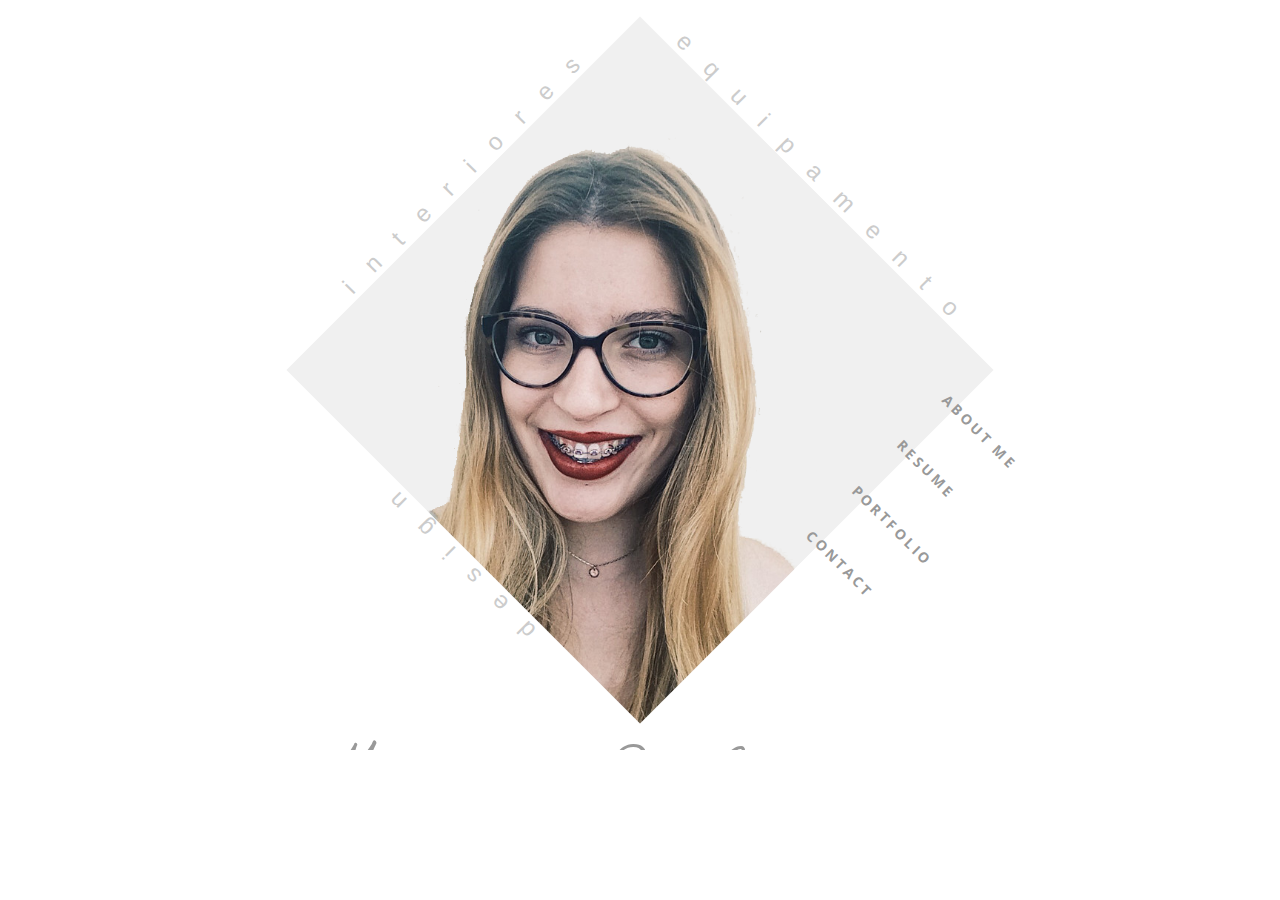
==== index.html @ 9d34ef93 "first commit" ====
<!DOCTYPE html>
<html class='no-js' >
	
	<head>
		<link rel="icon" href="[data-uri]">
		<meta charset="utf-8">
		<meta http-equiv="X-UA-Compatible" content="IE=edge">
		<meta name="viewport" content="width=device-width, initial-scale=1">
		<!-- The above 3 meta tags *must* come first in the head; any other head content must come *after* these tags -->
	
		
		<title>Marisa Rodrigues</title>
		
		<!--[if lt IE 9]>
		  <script src="//html5shim.googlecode.com/svn/trunk/html5.js"></script>
		<![endif]-->
		
		<link rel='stylesheet' type='text/css' href='bootstrap/css/bootstrap.min.css' >
		<link rel='stylesheet' type='text/css' href='css/ionicons.min.css' >
		
		<link rel='stylesheet' type='text/css' href='css/owl.carousel.css' >
		<link rel='stylesheet' type='text/css' href='css/owl.theme.css' >
		<link rel='stylesheet' type='text/css' href='css/owl.transitions.css' >
		<link rel='stylesheet' type='text/css' href='css/magnific-popup.css' >
		<link rel='stylesheet' type='text/css' href='css/style.css' >
		<link rel='stylesheet' type='text/css' href='css/color-default.css' >
		
		
	</head>
	
	<body>
		
		<!--=============================================================================
			Preloader
		===============================================================================-->
		<div id='preloader' >
			<div class='loader' >
				<img src='img/load.gif' alt='symp' >
			</div>
		</div>
		
		
		
		<!--=============================================================================
			Main Wrapper
		===============================================================================-->
		<div id='wrapper' >
			
			<!--=============================================================================
				Front Section
			===============================================================================-->
			<section class='front-section' >
				
				<div class='container' >
					
					
					<div class='transition-mask' ></div>
					
					
					<div class='front-person-img' >
						
						<!--person's image-->
						<img src='img/mr1.png' alt='Symp' >
						<!--/person's image-->
						
					</div>
					
					<!--person's titles-->
					<div class='front-person-titles' >
						
						<!--title1-->
						<span class='t1' >
							Interiores
						</span>
						<!--/title1-->
						
						<!--title2-->
						<span class='t2' >
							Equipamento
						</span>
						<!--/title2-->
						
						<!--title3-->
						<span class='t3' >						
							Design
						</span>
						<!--/title3-->
						
					</div>
					<!--/person's titles-->
					
					<nav class='front-person-links' >
						
						<!--
							navigation links, data-section attribute points towards the section with id to be opened. 
						-->
						
						<ul>
							
							<li>
								<a href='#' data-section='about' >About Me</a>
							</li>
							
							<li>
								<a href='#' data-section='resume' >Resume</a>
							</li>
							
							<li>
								<a href='#' data-section='portfolio'>Portfolio</a>
							</li>
														
							<li>
								<a href='#' data-section='contact' >Contact</a>
							</li>
							
							<li>
								<a>    </a>
							</li>
							
							<li>
								<a>    </a>
							</li>
							
							<li>
								<a>    </a>
							</li>

							<li>
								<a>    </a>
							</li>
							
						</ul>
						
					</nav>
					
					
					
					<div class='front-heading text-center' >
						
						<h2 class="amarula">
							 Marisa Rodrigues
						</h2>
						
					
						
					</div>
					
					
				</div>
				
			</section>
			<!--=============================================================================
				/Front Section
			===============================================================================-->
		
			<!--=============================================================================
				About Section
			===============================================================================-->
			<section id='about' class='about-section section' >
				
				<div class='basic-info section-block' >
					
					<div class='container' >
					
						<div class='section-header text-center' >
							
							<h2>Basic Info About Me</h2>
							
							<!--divider-->
							<div class='divider-draft center' ></div>
							<!--/divider-->
							
							
						</div>
						
						<div class='row' >

							<div class='col-md-4' >
								<div class='about-person-img' >

									<img src='img/mr2.png' alt='symp'>

								</div>

							</div>

							
							<div class='col-md-8 about-info' >




								<p class="texto-about">
									Marisa Alves Rodrigues nasceu em Vila Real, Portugal, em 1994.
								</p>
								<p class="texto-about">
									Licenciada em Design de Interiores e Equipamentos, no Instituto Politécnico de Castelo Branco, na Escola Superior de Artes Aplicadas. Atualmente encontra-se a frequentar o Mestrado em Design de Interiores e Mobiliário, pela mesma instituição.
								</p>
								<p class="texto-about">
									Considera-se uma pessoa criativa, com força de vontade e sempre aberta a novos desafios e aprendizagens.
								</p>
								<p>
								</p>
								<p>
									_______________________________________________________________________________________________________________________

								</p>
								<br>

								<p class="texto-about">
									Marisa Alves Rodrigues was born in Vila Real, Portugal in 1994.
								</p>
								<p class="texto-about">
									Degree in Interior Design and Equipment, at the Polytechnic Institute of Castelo Branco, at the School of Artes Aplicadas. Currently she is attending the Master's Degree in Interior Design and Furniture, in the same institution.
								</p>
								<p class="texto-about">
									She's considered a creative person, with willpower, allways open to new challenges and learning.
								</p>

								<div class='clearfix' ></div>


								<ul class='info-list' >

									<li>
										<div class='inner' >
											<h4>Name</h4>
											<p>Marisa Rodrigues</p>
										</div>
									</li>
									<li>
										<div class='inner' >
											<h4>Age</h4>
											<p>24 Years</p>
										</div>
									</li>
									<li>
										<div class='inner' >
											<h4>Country</h4>
											<p>Portugal</p>
										</div>
									</li>
									<li>
										<div class='inner' >
											<h4>Hometown</h4>
											<p>Vila Real</p>
										</div>
										<br>
									</li>


									<a class='symp-btn' >Want to work with me? </a>

									<a href='https://drive.google.com/file/d/0BynX3jLog7SeNkNNd3FXUEwtUWR5NmVlZEFGYUV0Qk9fS1lR/view?usp=sharing' class='symp-btn link-btn' ><i class='ion-ios-download' ></i>Download Resume</a>

								</ul>



							</div>

							
						
						</div>
						
						
						
						
					</div>
					
					
				</div>
				
				<div class='about-icons section-block' >
					
					<div class='container' >
						
						<div class='row' >
							
							<div class='col-md-3' >
								<div class='service' >
									
									<div class='icon' >
										<i class='ion-ios-lightbulb' ></i>
									</div>
									
									<div class='content' >
										
										<h4>Creative</h4>
										
										<p>
											Gosto por criar e inovar
										</p>
										
									</div>
									
								</div>
							</div>
							
							<div class='col-md-3' >
								<div class='service' >
									
									<div class='icon' >
										<i class='ion-trophy' ></i>
									</div>
									
									<div class='content' >
										
										<h4>Ambitious</h4>
										
										<p>
											Gosto por fazer sempre e melhor.
										</p>
										
									</div>
									
								</div>
							</div>
							
							<div class='col-md-3' >
								<div class='service' >
									
									<div class='icon' >
										<i class='ion-ios-glasses' ></i>
									</div>
									
									<div class='content' >
										
										<h4>Dedicated</h4>
										
										<p>
											Dedico-me a todos os desafios que me proponho e que são propostos.
										</p>
										
									</div>
									
								</div>
							</div>
							
							<div class='col-md-3' >
								<div class='service' >
									
									<div class='icon' >
										<i class='ion-ios-bolt' ></i>
									</div>
									
									<div class='content' >
										
										<h4>Persistent</h4>
										
										<p>
											Enquanto não alcanço o resultado pretendido, não desisto.
										</p>
										
									</div>
									
								</div>
							</div>
							
							
							
							<div class='col-md-3' >
								<div class='service' >
									
									<div class='icon' >
										<i class='ion-ios-locked' ></i>
									</div>
									
									<div class='content' >
										
										<h4>Responsible</h4>
										
										<p>
											Preocupo-me e cumpro a tudo aquilo a que me comprometo.
										</p>
										
									</div>
									
								</div>
							</div>
							
							<div class='col-md-3' >
								<div class='service' >
									
									<div class='icon' >
										<i class='ion-clock' ></i>
									</div>
									
									<div class='content' >
										
										<h4> Deadline compliant </h4>
										
										<p>
											Respeito pelos prazos que são propostos/exigidos, cumprindo-os dentro do tempo estabelicido.
										</p>
										
									</div>
									
								</div>
							</div>
							
							<div class='col-md-3' >
								<div class='service' >
									
									<div class='icon' >
										<i class='ion-android-hand' ></i>
									</div>
									
									<div class='content' >
										
										<h4>Motivated</h4>
										
										<p>
											Interesse pelo meu trabalho e pelos desafios que são propostos.
										</p>
										
									</div>
									
								</div>
							</div>
							
							<div class='col-md-3' >
								<div class='service' >
									
									<div class='icon' >
										<i class='ion-ios-people' ></i>
									</div>
									
									<div class='content' >
										
										<h4> Teamwork </h4>
										
										<p>
											Vontade de trabalhar em equipa e de ouvir novas opiniões.
										</p>
										
									</div>
									
								</div>
							</div>
							
							
							
							
						</div>
						
						
					</div>
				</div>
				
				<div class='funfacts-block section-block' data-stellar-background-ratio='.2'>
					
					<div class='container'>
						
						<div class='row col-md-offset-4'>

							<div class='col-md-2 col-sm-6 funfact' >
								<div class='content' >
									<h4>5</h4>
									<p>Courses Completed</p>
								</div>
							</div>
							
							<div class='col-md-2 col-sm-6 funfact' >
								<div class='content' >
									<h4>3</h4>
									<p> Languages</p>
								</div>
							</div>
							
							<div class='col-md-2 col-sm-12 funfact' >
								<div class='content' >
									<h4>21</h4>
									<p>Projects Done</p>
								</div>
							</div>

							
						</div>
						
					</div>
					
				</div>
				
			
				
				<div class='footer bg-lightgray section-block' >
					
					<div class='container' >
						
						<div class='row' >
							
							<div class='col-xs-6 text-left' >
								<h4> Marisa Rodrigues</h4>
							</div>
							
							<div class='col-xs-6 text-right' >
								<ul class='footer-social' >
									<li>
										<a href="https://www.facebook.com/mariza.alves.963" ><i class='ion-social-facebook' ></i></a>
									</li>

									<li>
											<a href="https://www.pinterest.pt/marisalrodri/"><i class='ion-social-pinterest' ></i></a>
									</li>

									<li>
											<a href="https://www.linkedin.com/in/marisa-rodrigues-ab8216162/" ><i class='ion-social-linkedin' ></i></a>
									</li>
								</ul>
							</div>
							
						</div>
						
						
					</div>
					
				</div>
				
				
			</section>
			<!--=============================================================================
				/About Section
			===============================================================================-->

			<!--=============================================================================
        Portfolio Section
    ===============================================================================-->
			<section id='portfolio' class='portfolio-section section' >

				<div class='portfolio-block section-block' >

					<div class='container' >

						<div class='row' >
							<div class='col-md-6 col-md-offset-3' >

								<div class='section-header text-center' >

									<h2 class='animate text-over-block' >Portfolio</h2>

									<!--divider-->
									<div class='divider-draft center' ></div>
									<!--/divider-->

									<p>
										Check out my works.
									</p>

								</div>

							</div>
						</div>

						<div id='portfolio-filters' >
							<ul>
								<li>
									<a href='#' data-group='all' class='active' >All</a>
								</li>
								<li>
									<a href='#' data-group='interiores' >Interiores</a>
								</li>
								<li>
									<a href='#' data-group='equipamento' >Equipamento</a>
								</li>

							</ul>
						</div>

						<div id='portfolio-grid' class='portfolio-items' >

							<div class='item' data-groups='["all","interiores"]' >
								<div class='inner' >

									<img alt='symp' src='img/portfolio/capa1.png' >

									<div class='caption' >

										<div class='caption-inner' >

											<h4> Galeria de Arte </h4>

											<ul class='links' >

												<li>
													<a href='galeriaArte.html' >
														<i class='ion-ios-plus-empty' ></i>
													</a>
												</li>

												<li>
													<a href='img/portfolio/capa1.png' class='image-link' >
														<i class='ion-ios-search' ></i>
													</a>
												</li>

											</ul>

										</div>


									</div>

								</div>
							</div>

							<div class='item' data-groups='["all","interiores"]' >
								<div class='inner' >

									<img alt='symp' src='img/portfolio/capa2.jpg' >

									<div class='caption' >

										<div class='caption-inner' >

											<h4> Atelier/Centro de Exposições </h4>

											<ul class='links' >

												<li>
													<a href='atelierCentro.html' >
														<i class='ion-ios-plus-empty' ></i>
													</a>
												</li>

												<li>
													<a href='img/portfolio/capa2.jpg' class='image-link' >
														<i class='ion-ios-search' ></i>
													</a>
												</li>

											</ul>

										</div>


									</div>

								</div>
							</div>

							<div class='item' data-groups='["all","interiores"]' >
								<div class='inner' >

									<img alt='symp' src='img/portfolio/capa3.png' >

									<div class='caption' >

										<div class='caption-inner' >

											<h4> Loja ESART </h4>

											<ul class='links' >

												<li>
													<a href='lojaEsart.html' >
														<i class='ion-ios-plus-empty' ></i>
													</a>
												</li>

												<li>
													<a href='img/portfolio/capa3.png' class='image-link' >
														<i class='ion-ios-search' ></i>
													</a>
												</li>

											</ul>

										</div>

									</div>

								</div>
							</div>

							<div class='item' data-groups='["all","equipamento"]' >
								<div class='inner' >

									<img alt='symp' src='img/portfolio/capa4.jpg' >

									<div class='caption' >

										<div class='caption-inner' >

											<h4>Suporte para Facas</h4>

											<ul class='links' >

												<li>
													<a href='suporteFacas.html' >
														<i class='ion-ios-plus-empty' ></i>
													</a>
												</li>

												<li>
													<a href='img/portfolio/capa4.jpg' class='image-link' >
														<i class='ion-ios-search' ></i>
													</a>
												</li>

											</ul>

										</div>


									</div>

								</div>
							</div>

							<div class='item' data-groups='["all","equipamento"]' >
								<div class='inner' >

									<img alt='symp' src='img/portfolio/capa5.jpg' >

									<div class='caption' >

										<div class='caption-inner' >

											<h4> Banco Agrícula </h4>

											<ul class='links' >

												<li>
													<a href='bancoAgricula.html' >
														<i class='ion-ios-plus-empty' ></i>
													</a>
												</li>

												<li>
													<a href='img/portfolio/capa5.jpg' class='image-link' >
														<i class='ion-ios-search' ></i>
													</a>
												</li>

											</ul>

										</div>


									</div>

								</div>
							</div>

							<div class='item' data-groups='["all","equipamento"]' >
								<div class='inner' >

									<img alt='symp' src='img/portfolio/capa6.jpg' >

									<div class='caption' >

										<div class='caption-inner' >

											<h4> Cabide de três ganchos </h4>

											<ul class='links' >

												<li>
													<a href='cabide.html' >
														<i class='ion-ios-plus-empty' ></i>
													</a>
												</li>

												<li>
													<a href='img/portfolio/capa6.jpg' class='image-link' >
														<i class='ion-ios-search' ></i>
													</a>
												</li>

											</ul>

										</div>


									</div>

								</div>
							</div>

							<div class='item' data-groups='["all","equipamento"]' >
								<div class='inner' >

									<img alt='symp' src='img/portfolio/capa7.JPG' >

									<div class='caption' >

										<div class='caption-inner' >

											<h4> Tampa para Frasco de Mel </h4>

											<ul class='links' >

												<li>
													<a href='tampaMel.html' >
														<i class='ion-ios-plus-empty' ></i>
													</a>
												</li>

												<li>
													<a href='img/portfolio/capa7.JPG' class='image-link' >
														<i class='ion-ios-search' ></i>
													</a>
												</li>

											</ul>

										</div>


									</div>

								</div>
							</div>

							<div class='item' data-groups='["all","equipamento"]' >
								<div class='inner' >

									<img alt='symp' src='img/portfolio/capa8.jpg' >

									<div class='caption' >

										<div class='caption-inner' >

											<h4> Cadeira de Repouso para Idosos </h4>

											<ul class='links' >

												<li>
													<a href='cadeiraIdosos.html' >
														<i class='ion-ios-plus-empty' ></i>
													</a>
												</li>

												<li>
													<a href='img/portfolio/capa8.jpg' class='image-link' >
														<i class='ion-ios-search' ></i>
													</a>
												</li>

											</ul>

										</div>


									</div>

								</div>
							</div>

							<div class='item' data-groups='["all","interiores"]' >
								<div class='inner' >

									<img alt='symp' src='img/portfolio/capa9.png' >

									<div class='caption' >

										<div class='caption-inner' >

											<h4> Farmácia Av. Brasil </h4>

											<ul class='links' >

												<li>
													<a href='farmacia.html' >
														<i class='ion-ios-plus-empty' ></i>
													</a>
												</li>

												<li>
													<a href='img/portfolio/capa9.png' class='image-link' >
														<i class='ion-ios-search' ></i>
													</a>
												</li>

											</ul>

										</div>


									</div>

								</div>
							</div>



						</div>

					</div>

				</div>

				<div class='footer bg-lightgray section-block' >

					<div class='container' >

						<div class='row' >

							<div class='col-xs-6 text-left' >
								<h4>Marisa Rodrigues</h4>
							</div>

							<div class='col-xs-6 text-right' >
								<ul class='footer-social' >
									<li>
										<a href="https://www.facebook.com/mariza.alves.963" ><i class='ion-social-facebook' ></i></a>
									</li>

									<li>
										<a href="https://www.pinterest.pt/marisalrodri/"><i class='ion-social-pinterest' ></i></a>
									</li>

									<li>
										<a href="https://www.linkedin.com/in/marisa-rodrigues-ab8216162/" ><i class='ion-social-linkedin' ></i></a>
									</li>
								</ul>
							</div>

						</div>


					</div>

				</div>

			</section>
			<!--=============================================================================
                /Portfolio Section
            ===============================================================================-->

			<!--=============================================================================
				Resume Section
			===============================================================================-->
			<section id='resume' class='resume-section section' >
				
				<div class='container' >
					<div class='row' >
						<div class='col-md-6 col-md-offset-3' >
							<div class='section-header text-center' >
								
								<h2 class='animate text-over-block' >My Resume</h2>
								
								<!--divider-->
								<div class='divider-draft center' ></div>
								<!--/divider-->
								
								
							</div>
						</div>
					</div>
				</div>
				
				<div class='timeline-block section-block' >
					<div class='container' >
						<ul class='timeline' >
							
							<li class='timeline-header' >
								<h4>Education</h4>
							</li>
							
							<li>
								
								<div class='timeline-desc' >
									
									<h4>2017-201?</h4>
									
								</div>
								
								<div class='timeline-content' >
									
									<h4>Masters Degree</h4>
									<span>Design de Interiores e Mobiliário</span>
									
									<p>
										Alberga a aquisição de competências na produção de ambientes, mobiliário e equipamento ligado aos interiores; desenvolve conhecimentos na gestão, controlo e definição de sistemas de produção.
									</p>
									
								</div>
								
							</li>
							
							<li class='inverse' >
								
								<div class='timeline-desc' >
									
									<h4>2018</h4>
									
								</div>
								
								<div class='timeline-content' >
									
									<h4>Workshop 3ds Max</h4>
									<span>Modelação em 3ds Max</span>
									
									<p>

									</p>
									
								</div>
								
							</li>
							
							<li>
								
								<div class='timeline-desc' >
									
									<h4>2014-2017</h4>
									
								</div>
								
								<div class='timeline-content' >
									
									<h4>Graduation Degree</h4>
									<span>Design de Interiores e Equipamento</span>
									
									<p>
										Formação de quadros nas áreas específicas do design de interiores, capazes de integrar gabinetes de desenho de interiores, de desenho de mobiliário e equipamento, vitrinismo e realização do espetáculo, nomeadamente na área da cenografia.
									</p>
									
								</div>
								
							</li>

							<li class='inverse' >

								<div class='timeline-desc' >

									<h4>2016</h4>

								</div>

								<div class='timeline-content' >

									<h4>Workshop Photoshop</h4>
									<span>Iniciação ao Photoshop</span>

									<p>

									</p>

								</div>

							</li>

							<li>

								<div class='timeline-desc' >

									<h4>2011 - 2013</h4>

								</div>

								<div class='timeline-content' >

									<h4>High School</h4>
									<span>Curso em Artes Visuais</span>

									<p>

									</p>

								</div>

							</li>
							
							
							<li class='timeline-header' >
								<h4>Experience</h4>
							</li>
							
							
							<li>

								<div class='timeline-desc' >

									<h4>2018 - 2 months </h4>

								</div>

								<div class='timeline-content' >

									<h4> Odisseias</h4>
									<span>Promotora</span>

									<p>
										Promotora da marca de packs de experiências e presentes, lider número 1 em Portugal, <b>Odisseias</b>
									</p>

								</div>

							</li>
							
							<li class='inverse' >
								
								<div class='timeline-desc' >
									
									<h4>2018 - 3 months</h4>
									
								</div>
								
								<div class='timeline-content' >
									
									<h4>Academia Olá</h4>
									<span>Promotora</span>
									
									<p>
										Promotora da marca de gelados <b>Olá.</b>
									</p>
									
								</div>
								
							</li>
							
							<li>
								
								<div class='timeline-desc' >
									
									<h4>2017</h4>
									
								</div>
								
								<div class='timeline-content' >
									
									<h4>One Day Design Challenge</h4>
									<span>Roca, Lisboa</span>
									
									<p>
										Participação, na primeira edição do curso, realizado em Portugal, para criar um novo design de lavatório convencional.
									</p>
									
								</div>
								
							</li>
							
							
						</ul>
					</div>
				</div>
				
				<div class='hobbies-block bg-lightgray section-block' >
					<div class='container' >
						
						<div class='section-header text-center' >
							<h2 class='animate text-over-block' >My Hobbies</h2>
							<!--divider-->
							<div class='divider-draft center' ></div>
							<!--/divider-->
						</div>
						
						<div class='row' >
							
							<div class='col-md-2 col-sm-4 col-xs-6' >
								
								<div class='hobby' >
									
									<div class='icon' >
										<i class='ion-camera' ></i>
									</div>
									
									<h4>Photography</h4>
									
								</div>
								
							</div>
							
							<div class='col-md-2 col-sm-4 col-xs-6' >
								
								<div class='hobby' >
									
									<div class='icon' >
										<i class='ion-ios-book' ></i>
									</div>
									
									<h4>Reading</h4>
									
								</div>
								
							</div>
							
							<div class='col-md-2 col-sm-4 col-xs-6' >
								
								<div class='hobby' >
									
									<div class='icon' >
										<i class='ion-podium' ></i>
									</div>
									
									<h4>Sports</h4>
									
								</div>
								
							</div>
							
							<div class='col-md-2 col-sm-4 col-xs-6' >
								
								<div class='hobby' >
									
									<div class='icon' >
										<i class='ion-ios-musical-notes' ></i>
									</div>
									
									<h4>Music</h4>
									
								</div>
								
							</div>
							
							<div class='col-md-2 col-sm-4 col-xs-6' >
								
								<div class='hobby' >
									
									<div class='icon' >
										<i class='ion-plane' ></i>
									</div>
									
									<h4>Travel</h4>
									
								</div>
								
							</div>
							
							<div class='col-md-2 col-sm-4 col-xs-6' >
								
								<div class='hobby' >
									
									<div class='icon' >
										<i class='ion-chatbubble' ></i>
									</div>
									
									<h4>Socialize</h4>
									
								</div>
								
							</div>
							
							
							
						</div>
						
						
						
					</div>
				</div>
				
				<div class='skills-block section-block' >
					
					<div class='container' >
					
						<div class='section-header text-center' >
							<h2 class='animate text-over-block' >My Skills</h2>
							
							<!--divider-->
							<div class='divider-draft center' ></div>
							<!--/divider-->
							
						</div>
						
						
						<div class='row' >
							
							<div class='col-md-6' >
								
								<div class='skill' >
									
									<h4>AutoCad</h4>
									
									<div class='skill-bar' data-percent='90' >
										<div class='bar' >
											<div class='percent' >90%</div>
										</div>
									</div>
									
								</div>
								
								<div class='skill' >
									
									<h4>Fusion 360</h4>
									
									<div class='skill-bar' data-percent='35' >
										<div class='bar' >
											<div class='percent' >35%</div>
										</div>
									</div>
									
								</div>
								
								<div class='skill' >
									
									<h4>3ds Max</h4>
									
									<div class='skill-bar' data-percent='65' >
										<div class='bar' >
											<div class='percent' >65%</div>
										</div>
									</div>
									
								</div>

								<div class='skill' >

									<h4>Windows</h4>

									<div class='skill-bar' data-percent='70' >
										<div class='bar' >
											<div class='percent' >70%</div>
										</div>
									</div>

								</div>
								
								
								
							</div>
							
							<div class='col-md-6' >
								
								<div class='skill' >
									
									<h4>Sketchup</h4>
									
									<div class='skill-bar' data-percent='70' >
										<div class='bar' >
											<div class='percent' >70%</div>
										</div>
									</div>
									
								</div>
								
								<div class='skill' >
									
									<h4>Illustrater</h4>
									
									<div class='skill-bar' data-percent='65' >
										<div class='bar' >
											<div class='percent' >65%</div>
										</div>
									</div>
									
								</div>
								
								<div class='skill' >
									
									<h4>Photoshop</h4>
									
									<div class='skill-bar' data-percent='65' >
										<div class='bar' >
											<div class='percent' >65%</div>
										</div>
									</div>
									
								</div>

								<div class='skill' >

									<h4>Microsoft Office</h4>

									<div class='skill-bar' data-percent='75' >
										<div class='bar' >
											<div class='percent' >75%</div>
										</div>
									</div>

								</div>
								
								
								
							</div>
							
							
							
						</div>
						
					</div>
					
				</div>
				
				<div class='footer bg-lightgray section-block' >
					
					<div class='container' >
						
						<div class='row' >
							
							<div class='col-xs-6 text-left' >
								<h4>Marisa Rodrigues</h4>
							</div>
							
							<div class='col-xs-6 text-right' >
								<ul class='footer-social' >
									<li>
										<a href="https://www.facebook.com/mariza.alves.963" ><i class='ion-social-facebook' ></i></a>
									</li>

									<li>
											<a href="https://www.pinterest.pt/marisalrodri/"><i class='ion-social-pinterest' ></i></a>
									</li>
									<li>
											<a href="https://www.linkedin.com/in/marisa-rodrigues-ab8216162/" ><i class='ion-social-linkedin' ></i></a>
									</li>
								</ul>
							</div>
							
						</div>
						
						
					</div>
					
				</div>
				
				
			</section>
			<!--=============================================================================
				/Resume Section
			===============================================================================-->
			
			

			
			

			<!--=============================================================================
				Contact Section
			===============================================================================-->
			<section id='contact' class='contact-section section' >
				
				<div class='contact-block section-block' >
					<div class='container' >
						<div class='row' >
							<div class='col-md-6 col-md-offset-3' >
							
								<div class='section-header text-center' >
									<h2 class='animate text-over-block' >Contact Me</h2>
									<!--divider-->
									<div class='divider-draft center' ></div>
									<!--/divider-->
									<p>
										I'm available for freelancing. If you want something to be built or just to say hi, feel free to shoot me a message.
									</p>
								</div>
							
							</div>
						</div>
						
						<div class='row' >
							<div class='col-md-8 col-md-offset-2' >
								
								<form id='contact-form' class='contact-form' action='mail.php' method='post' data-toggle='validator' >
									
									<div id='contact-form-result' ></div>
									
									<div class='row' >
										
										<div class='col-md-6' >
											
											<div class='form-group' >
												<input type='text' class='form-control' placeholder='Name' required>
												
												<div class='help-block with-errors' ></div>
											</div>
										
										</div>
										
										<div class='col-md-6' >
											<div class='form-group' >
												<input type='email' class='form-control' placeholder='Email' required>
												
												<div class='help-block with-errors' ></div>
							
											</div>
										</div>
										
									</div>
									
									<div class='row' >
										
										<div class='col-md-6' >
											<div class='form-group' >
												<input type='text' class='form-control' placeholder='Phone' required>
												<div class='help-block with-errors' ></div>
												
											</div>
										</div>
										
										<div class='col-md-6' >
											<div class='form-group' >
												<input type='text' class='form-control' placeholder='Subject' required>
												<div class='help-block with-errors' ></div>
												
											</div>
										</div>
										
									</div>
									
									<div class='form-group' >
										<textarea rows='5' class='form-control' placeholder='Message' required></textarea>
										<div class='help-block with-errors' ></div>
									</div>
									
									<div class='form-group text-center' >
										<button type='submit' class='symp-btn' >Send Message</button>
									</div>
									
									
								</form>
							</div>
						</div>

						
					</div>
				</div>
			
				
				<div class='footer bg-lightgray section-block' >
					
					<div class='container' >
						
						<div class='row' >
							
							<div class='col-xs-6 text-left' >
								<h4>Marisa Rodrigues</h4>
							</div>
							
							<div class='col-xs-6 text-right' >
								<ul class='footer-social' >
									<li>
										<a href="https://www.facebook.com/mariza.alves.963" ><i class='ion-social-facebook' ></i></a>
									</li>

									<li>
										<a href="https://www.pinterest.pt/marisalrodri/"><i class='ion-social-pinterest' ></i></a>
									</li>
									<li>
										<a href="https://www.linkedin.com/in/marisa-rodrigues-ab8216162/" ><i class='ion-social-linkedin' ></i></a>
									</li>
								</ul>
							</div>
							
						</div>
						
						
					</div>
					
				</div>
				
				
			</section>
			<!--=============================================================================
				/Contact Section
			===============================================================================-->
			
			
			<!--close button-->
			<div class='close-btn' >
				<span></span>
				<span></span>
			</div>
			<!--/close button-->

			
		</div>
		<!--=============================================================================
			/Main Wrapper
		===============================================================================-->
		
		
		<!--=============================================================================
			JavaScript Files
		===============================================================================-->
		<script src='js/jquery.min.js' ></script>
		<script src='js/jquery.stellar.min.js' ></script>
		<script src='js/modernizr.js' ></script>
		<script src='js/owl.carousel.min.js' ></script>
		<script src='js/jquery.shuffle.min.js' ></script>
		<script src='js/jquery.magnific-popup.min.js' ></script>
		<script src='js/validator.min.js' ></script>
		<script src='js/smoothscroll.js' ></script>
		<script src='js/script.js' ></script>

		<script>
            function getUrlParameter(sParam) {
                var sPageURL = window.location.search.substring(1),
                    sURLVariables = sPageURL.split('&'),
                    sParameterName,
                    i;

                for (i = 0; i < sURLVariables.length; i++) {
                    sParameterName = sURLVariables[i].split('=');

                    if (sParameterName[0] === sParam) {
                        return sParameterName[1] === undefined ? true : decodeURIComponent(sParameterName[1]);
                    }
                }
            };

            function removeParams(sParam)
            {
                var url = window.location.href.split('?')[0]+'?';
                var sPageURL = decodeURIComponent(window.location.search.substring(1)),
                    sURLVariables = sPageURL.split('&'),
                    sParameterName,
                    i;

                for (i = 0; i < sURLVariables.length; i++) {
                    sParameterName = sURLVariables[i].split('=');
                    if (sParameterName[0] != sParam) {
                        url = url + sParameterName[0] + '=' + sParameterName[1] + '&'
                    }
                }
                return url.substring(0,url.length-1);
            }

            $(document).ready(function(){
                var section = getUrlParameter("section");
                if(section){
                    $(this).data('section', section);
                    $('body').addClass('section-show');

                }
                var section = $('#' + $(this).data('section'));

                if( section.size() != 0 ){

                    $('body').addClass('section-show');
                    section.addClass('active');

                }
                $('.close-btn').on('click', function(){
                    if(section){window.history.replaceState(null, null, window.location.pathname);}
                });
            });
		</script>
		
	</body>
	
</html>
---- css/style.css ----
/*=======================================================================
	
	Item Name 		|		Symp - Responsive One Page VCard/Resume Template
	
	Author Name		|		Noman Ali Samejo
	
-------------------------------------------------------------------------
	CSS Structure
-------------------------------------------------------------------------
	
	01- General CSS
	02- Preloader
	03- Front Section
	04- About Section
	05- Resume Section
	06- Services Section
	07- Blog Section
	08- Portfolio Section
	09- Contact Section
	10- Work Page
	11- Single Post Page
	12- Responsive CSS
	
	*Colors are in separate files.
	
=======================================================================*/






/*Importing Google Fonts */
@import url(https://fonts.googleapis.com/css?family=Raleway:400,700,600,300|Dancing+Script:700italic,400italic|Crimson+Text:400italic,600italic|Open+Sans:400,700);

/*=======================================================================
	General CSS
=======================================================================*/
/*! Generated by Font Squirrel (https://www.fontsquirrel.com) on January 7, 2019 */



@font-face {
	font-family: 'amarula_personal_useregular';
	src: url('../fonts/amarula-webfont.woff2') format('woff2'),
	url('../fonts/amarula-webfont.woff') format('woff');
	font-weight: normal;
	font-style: normal;

}

.amarula{
	font-family: amarula_personal_useregular !important;
}

*{
	margin:0;
	padding:0;
	outline:none;
	font-family: Open Sans, sans-serif;
}
h1, h2, h3, h4, h5, h6,
.h1, .h2, .h3, .h4, .h5, .h6{
	font-weight:bold;
	font-family: Raleway, sans-serif;
}
::-webkit-scrollbar{
	height:10px;
	width:10px;
	background:#FFF;
}
::-webkit-scrollbar-thumb{
	background:#BBB;
	border:solid 2px #FFF;
}
::-webkit-scrollbar-thumb:hover{
	background:#888;
}
::-moz-scrollbar{
	height:10px;
	width:10px;
	background:#FFF;
}
::-moz-scrollbar-thumb{
	background:#BBB;
	border:solid 2px #FFF;
}
::-moz-scrollbar-thumb:hover{
	background:#888;
}
img{
	max-width:100%;
}
.parallax{
	background-size:cover;
}
body.section-show{
	overflow:hidden;
}
body a.close-btn,
body.section-show .close-btn{
	opacity:1;
	z-index:100;
	-webkit-transition:opacity .4s 1.2s ease, background .3s ease;
	-moz-transition:opacity .4s 1.2s ease, background .3s ease;
	transition:opacity .4s 1.2s ease, background .3s ease;
	overflow:hidden;
}
.close-btn{
	position:fixed;
	height:64px;
	width:64px;
	cursor:pointer;
	display:block;
	top:18px;
	right:18px;
	opacity:0;
	z-index:-99;
}
.close-btn > span{
	height:3px;
	width:40px;
	background:#BBB;
	position:absolute;
	top:50%;
	left:50%;
	margin-left:-20px;
	margin-top:-1.5px;
}
.close-btn > span:before{
	content: ' ';
	position:absolute;
	top:0;
	width:0;
	height:inherit;
	background:#B7A389;
}
.close-btn > span:nth-of-type(1){
	-webkit-transform:rotate(45deg);
	-moz-transform:rotate(45deg);
	-ms-transform:rotate(45deg);
	-o-transform:rotate(45deg);
	transform:rotate(45deg);
}
.close-btn > span:nth-of-type(2){
	-webkit-transform:rotate(-45deg);
	-moz-transform:rotate(-45deg);
	-ms-transform:rotate(-45deg);
	-o-transform:rotate(-45deg);
	transform:rotate(-45deg);
}
.close-btn > span:nth-of-type(1):before{
	left:0;
}
.close-btn > span:nth-of-type(2):before{
	right:0;
}
.close-btn:hover > span{
	background:transparent;
}
.close-btn:hover > span:before{
	-webkit-transition:all .3s ease;
	-moz-transition:all .3s ease;
	transition:all .3s ease;
	width:100%;
}
.close-btn:hover > span:nth-of-type(2):before{
	-webkit-transition-delay:.3s;	
	-moz-transition-delay:.3s;	
	transition-delay:.3s;	
}
.section-header h2{
	font-size:32px;
	letter-spacing:6px;
	color:#333;
	margin-top:0;
	margin-bottom:35px;
	font-weight:300;
}
.section-header p{
	margin-top:30px;
	line-height:1.7em;
	color:#8A8A8A;
	font-size:16px;
}
#wrapper{
	overflow-x:hidden;
}
.front-section{
	background:#FFF;
}
.section{
	position:fixed;
	left:0;
	right:0;
	top:0;
	bottom:0;
	border:solid 4px #BBB;
	padding-top:100px;
	z-index:-9;
	background:#FFF;
	overflow-y:auto;
	opacity:0;
	visibility:hidden;
	transition: all .3s ease;
}
body.section-show .section.active{
	-webkit-transition:opacity .4s 1.2s ease;
	-moz-transition:opacity .4s 1.2s ease;
	transition:opacity .4s 1.2s ease;
	z-index:99;
	opacity:1;
	visibility:visible;
}
.bg-lightgray{
	background:#F5F5F5;
}
.footer{
	padding:30px 0;
	background:#FFF;
	border-top:solid 1px #F0F0F0;
}
.footer h4{
	font-size:18px;
	letter-spacing:4px;
	margin:0;
	margin-top:3.5px;
	font-style:italic;
	font-family:'Playfair Display', serif;
	color:#999;
}
.footer-social{
	margin:0;
	padding:0;
	list-style:none;
	font-size:0;
}
.footer-social > li{
	display:inline-block;
	*display:inline;
	*zoom:1;
	margin-left:30px;
}
.footer-social > li > a{
	text-decoration:none;
	height:26px;
	width:26px;
	line-height:26px;
	vertical-align:middle;
	-webkit-transform:rotate(45deg);
	-moz-transform:rotate(45deg);
	-ms-transform:rotate(45deg);
	-o-transform:rotate(45deg);
	transform:rotate(45deg);
	-webkit-transition:all .3s ease-in-out;
	-moz-transition:all .3s ease-in-out;
	transition:all .3s ease-in-out;
	display:block;
	text-align:center;
	color:#BBB;
	background:#F0F0F0;
	font-size:0;
}
.footer-social > li > a > i{
	-webkit-transform:rotate(-45deg);
	-moz-transform:rotate(-45deg);
	-ms-transform:rotate(-45deg);
	-o-transform:rotate(-45deg);
	transform:rotate(-45deg);
	display:inline-block;
	*display:inline;
	*zoom:1;
	line-height:inherit;
	width:inherit;
	height:inherit;
	vertical-align:middle;
}
.footer-social > li > a > i:before{
	font-size:14px;
	line-height:1em;
	vertical-align:middle;
}
.footer-social > li > a:hover{
	background:#B7A389;
	color:#FFF;
}
.section-block > .container,
.section-block{
	position:relative;
}
.section-block{
	overflow:hidden;
}

.programas{
	word-spacing: 40px;
	text-align: center;
}

.texto-info{
	text-align: justify;
	text-indent: 40px;
}

.texto-about{
	text-align: justify;
}

/*=======================================================================
	Preloader
=======================================================================*/
.js #preloader{
	position:fixed;
	top:0;
	left:0;
	right:0;
	bottom:0;
	background:#FFF;
	z-index:199;
	-webkit-transition:all .5s ease;
	-moz-transition:all .5s ease;
	transition:all .5s ease;
}
.js #preloader .loader{
	position:absolute;
	top:50%;
	left:50%;
	-webkit-transform:translate(-50%, -50%);	
	-moz-transform:translate(-50%, -50%);	
	-ms-transform:translate(-50%, -50%);	
	-o-transform:translate(-50%, -50%);	
	transform:translate(-50%, -50%);	
}
.js body.loaded #preloader{
	-webkit-transform:scale(.6) translateY(-100%);
	-moz-transform:scale(.6) translateY(-100%);
	-ms-transform:scale(.6) translateY(-100%);
	-o-transform:scale(.6) translateY(-100%);
	transform:scale(.6) translateY(-100%);
	opacity:0;
	visibility:hidden;
	z-index:-1;
}
.no-js #preloader{
	display:none;
}

.divider-draft{
	position:relative;
	height:2px;
	background:#333;
	width:40px;
	display:block;
	margin:15px 0;
}
.divider-draft:before,
.divider-draft:after{
	content: ' ';
	width:25px;
	height:1px;
	background:#333;
	position:absolute;
	left:0;
}
.divider-draft.center{
	margin:auto;
}
.divider-draft.center:before,
.divider-draft.center:after{
	right:0;
	margin:auto;
}
.divider-draft:before{
	top:-6px;
}
.divider-draft:after{
	bottom:-6px;
}

/*=======================================================================
	Front Section
=======================================================================*/
body.section-show .transition-mask{
	position:absolute;
	top:260px;
	height:500px;
	width:500px;
	left:0;
	right:0;
	margin:auto;
	z-index:22;
	transform:rotate(45deg);
	overflow:hidden;
	-webkit-animation: fill2 .8s .4s both ease;
	-moz-animation: fill2 .8s .4s both ease;
	animation: fill2 .8s .4s both ease;
}
body .transition-mask:before{
	content: ' ';
	position:absolute;
	bottom:0;
	right:0;
	height:100%;
	width:100%;
}
body.section-show .transition-mask:before{
	-webkit-animation: fill .4s both ease;
	-moz-animation: fill .4s both ease;
	animation: fill .4s both ease;
	background:#CCC;
}

@-webkit-keyframes fill2{
	0%{
		transform:rotate(45deg);
	}
	100%{
		z-index:50;
		transform:rotate(0deg);
		height:100%;
		width:100%;
		top:0;
		bottom:auto;
	}
}
@keyframes fill2{
	0%{
		-webkit-transform:rotate(45deg);
		-moz-transform:rotate(45deg);
		-ms-transform:rotate(45deg);
		-o-transform:rotate(45deg);
		transform:rotate(45deg);
	}
	100%{
		z-index:50;
		-webkit-transform:rotate(0deg);
		-moz-transform:rotate(0deg);
		-ms-transform:rotate(0deg);
		-o-transform:rotate(0deg);
		transform:rotate(0deg);
		height:100%;
		width:100%;
		top:0;
		bottom:auto;
	}
}



@-webkit-keyframes fill{
	0%{
		width:0%;
	}
	100%{
		width:100%;
	}
}

@keyframes fill{
	0%{
		width:0%;
	}
	100%{
		width:100%;
	}
}



.front-section{
	position:relative;
}
.front-heading{
	text-align: center;
	margin-top: 130px;
	display: block;
	position: relative;
}
.front-heading > h2{
	font-size:55px;
	font-weight:lighter;
	letter-spacing:15px;
	line-height:1em;
	display:inline-block;
	*display:inline;
	*zoom:1;
	z-index:10;
	color:#999;
	top: 0;
	bottom: 0;
	margin: auto;
	position: absolute;
	left: 0;
	right: 0;
}

.front-person-img{
	width:500px;
	height:500px;
	overflow:hidden;
	background:#F0F0F0;
	position:relative;
	z-index:15;
	-webkit-transition:height .5s .3s ease, transform .5s .8s ease;
	-moz-transition:height .5s .3s ease, transform .5s .8s ease;
	transition:height .5s .3s ease, transform .5s .8s ease;
	margin:120px auto;
	margin-bottom:0;
	-webkit-transform:rotate(45deg);
	-moz-transform:rotate(45deg);
	-ms-transform:rotate(45deg);
	-o-transform:rotate(45deg);
	transform:rotate(45deg);
	border-radius:0;
}
.front-person-img > img{
	max-width:100%;
	vertical-align:bottom;
	-webkit-transform:rotate(-45deg) translateY(40px);
	-moz-transform:rotate(-45deg) translateY(40px);
	-ms-transform:rotate(-45deg) translateY(40px);
	-o-transform:rotate(-45deg) translateY(40px);
	transform:rotate(-45deg) translateY(40px);
}

.front-person-titles{
	position:relative;
	z-index:10;
	height:500px;
	width:500px;
	margin:auto;
	margin-top:-500px;
	-webkit-transform:rotate(45deg);
	-moz-transform:rotate(45deg);
	-ms-transform:rotate(45deg);
	-o-transform:rotate(45deg);
	transform:rotate(45deg);
}
.front-person-titles > span{
	position:absolute;
	z-index:5;
	display:block;
	width:100%;
	font-family:Hind, sans-serif;
	color:#CCC;
	text-align:center;
	font-size:24px;
	letter-spacing:25px;
	line-height:1em;
	text-transform:lowercase;
}
.front-person-titles > .t1{
	left:-2px;
	bottom:0;
	-webkit-transform:rotate(-90deg) translateY(-100%);
	-moz-transform:rotate(-90deg) translateY(-100%);
	-ms-transform:rotate(-90deg) translateY(-100%);
	-o-transform:rotate(-90deg) translateY(-100%);
	transform:rotate(-90deg) translateY(-100%);
	-webkit-transform-origin:0% 0%;
	-moz-transform-origin:0% 0%;
	-ms-transform-origin:0% 0%;
	-o-transform-origin:0% 0%;
	transform-origin:0% 0%;
}
.front-person-titles > .t2{
	top:-2px;
	left:0;
	-webkit-transform:translateY(-100%);
	-moz-transform:translateY(-100%);
	-ms-transform:translateY(-100%);
	-o-transform:translateY(-100%);
	transform:translateY(-100%);
}
.front-person-titles > .t3{
	left:0;
	bottom:-2px;
	-webkit-transform:translateY(100%) rotate(180deg);
	-moz-transform:translateY(100%) rotate(180deg);
	-ms-transform:translateY(100%) rotate(180deg);
	-o-transform:translateY(100%) rotate(180deg);
	transform:translateY(100%) rotate(180deg);
}


.front-person-links{
	margin:auto;
	width:500px;
	height:500px;
	margin-top:-500px;
	z-index:25;
	-webkit-transform: rotate(45deg);
	-moz-transform: rotate(45deg);
	-ms-transform: rotate(45deg);
	-o-transform: rotate(45deg);
	transform: rotate(45deg);
	position:relative;
}

.front-person-links > ul > li{
	display:block;
}
.front-person-links > ul{
	font-size:0;
	z-index:99;
	position:absolute;
	text-align:left;
	white-space:nowrap;
	left:100%;
	top:50%;
	-webkit-transform:translateY(-50%);
	-moz-transform:translateY(-50%);
	-ms-transform:translateY(-50%);
	-o-transform:translateY(-50%);
	transform:translateY(-50%);
	margin:0;
	padding:0;
	list-style:none;
	margin-left:-15px;
}
.front-person-links > ul > li > a{
	font-weight:bold;
	display:block;
	font-size:14px;
	padding:25px 0;
	cursor:pointer;
	-webkit-transition:all .3s ease;
	-moz-transition:all .3s ease;
	transition:all .3s ease;
	position:relative;
	color:#999;
	text-align:left;
	text-transform:uppercase;
	letter-spacing:3px;
	text-decoration:none;
	line-height:1em;
}
.front-person-links > ul > li > a:before,
.front-person-links > ul > li > a:after{
	content: ' ';
	height:6px;
	width:15px;
	background:#CCC;
	display:inline-block;
	*display:inline;
	*zoom:1;
	vertical-align:middle;
	margin-right:15px;
	font-size:0;
	-webkit-transition:all .3s ease;
	-moz-transition:all .3s ease;
	transition:all .3s ease;
	display:none;
}
.front-person-links > ul > li > a:after{
	margin-left:15px;
	margin-right:0;
	display:none;
}
.front-person-links > ul > li > a:hover{
	color:#B7A389;
}
.front-person-links > ul > li > a:hover:after,
.front-person-links > ul > li > a:hover:before{
	width:25px;
	background:#999;
}


/*=======================================================================
	About Section
=======================================================================*/
.about-section{
	padding-top:0;
}
.about-icons{
	padding-top:110px;
	padding-bottom:0px;
}
.basic-info{
	padding-top:100px;
	padding-bottom:100px;
	position:relative;
	border-bottom:solid 1px #F0F0F0;
}
.basic-info .section-header{
	margin-bottom:80px;
}
.about-info > p{
	line-height:1.8em;
	margin-top:-.4em;
}
.about-person-img{
	text-align:center;
}
.about-person-img > img{
	max-width:100%;
}
.info-list{
	list-style:none;
	padding:0;
	margin:0;
	position:relative;
	z-index:10;
	margin-top:20px;
	margin-bottom:60px;
}
.info-list:before,
.info-list:after{
	content:' ';
	display:table;
}
.info-list:after{
	clear:both;
}
.info-list > li{
	margin-bottom:20px;
	float:left;
	width:25%;
}
.info-list > li > .inner{
	padding:15px 0;
}
.info-list > li > *{
	line-height:1em;
	margin:0;
}
.info-list > li > .inner > h4{
	font-size:13px;
	letter-spacing:4px;
	margin-right:16px;
	margin-bottom:8px;
	display:block;
	color:#333;
}
.info-list > li > .inner > p{
	font-size:16px;
	color:#777;
	display:block;
}
.funfacts-block{
	padding-top:60px;
	padding-bottom:20px;
	background-image:url(../img/bg-funfacts.jpg);
	background-size:cover;
	background-attachment:fixed;
}
.funfact{
	position:relative;
	text-align:center;
	margin-bottom:40px;
}
.funfact:after{
	content: ' ';
	position:absolute;
	height:16px;
	width:16px;
	right:-10px;
	top:50%;
	margin-top:-10px;
	border:solid 1px #FFF;
	-webkit-transform:rotate(45deg);
	-moz-transform:rotate(45deg);
	-ms-transform:rotate(45deg);
	-o-transform:rotate(45deg);
	transform:rotate(45deg);
	opacity:.4;
	filter:Alpha(opacity=40);
}
.funfact:last-of-type:after{
	display:none;
}
@media (max-width: 992px){
	.funfact:nth-of-type(2):after{
		display:none;
	}	
}
@media (max-width: 768px){
	.funfact:after{
		display:none;
	}	
}

.funfact > .content > h4{
	margin:0;
	color:#FFF;
	font-size:55px;
	margin-bottom:5px;
}
.funfact > .content > p{
	color:#FFF;
	letter-spacing:2px;
	margin-bottom:0;
	font-size:13px;
	opacity:.8;
}
.testimonials-block{
	padding:100px 0;
}
.testimonials-block .section-header{
	margin-bottom:45px;
}
.testimonials-slider{
	position:relative;
}
.testimonial{
	text-align:center;
}
.testimonial > p{
	font-size:22px;
	line-height:1.6em;
	color:#777;
	font-family:crimson text, serif;
	font-weight:lighter;
	font-style:italic;
}
.testimonial > .author{
	margin-top:45px;
}
.testimonial > .author > h4{
	margin:0;
	text-transform:uppercase;
	letter-spacing:2px;
	font-size:14px;
}
.testimonial > .author > p{
	color:#777;
}
.testimonials-slider .owl-controls{
	margin-top:27px;
}
.testimonials-slider .owl-controls > .owl-pagination > .owl-page > span{
	height:16px;
	width:16px;
	border-radius:0;
	border:solid 1px #B7A389;
	-webkit-transform:rotate(-45deg);
	-moz-transform:rotate(-45deg);
	-ms-transform:rotate(-45deg);
	-o-transform:rotate(-45deg);
	transform:rotate(-45deg);
	margin:11px;
	background:transparent;
	opacity:.6;
	-webkit-transition:all .3s ease;
	-moz-transition:all .3s ease;
	transition:all .3s ease;
}
.testimonials-slider .owl-controls > .owl-pagination > .owl-page.active > span,
.testimonials-slider .owl-controls > .owl-pagination > .owl-page:hover > span{
	background:#B7A389;
	opacity:.8;
}
.testimonials-slider .owl-controls > .owl-pagination > .owl-page.active > span{
	opacity:1;
}
/*=======================================================================
	Resume Section
=======================================================================*/
.timeline-block{
	padding-bottom:100px;
}
.timeline-block .timeline{
	padding-bottom:90px;
	margin-top:100px;
}
.timeline{
	position:relative;
	list-style:none;
	margin:0;
}
.timeline:before{
	content: ' ';
	position:absolute;
	top:0;
	left:50%;
	margin-left:-1px;
	height:100%;
	width:2px;
	background:#BBB;
	border-radius: 0 0 5px 5px;
}
.timeline > li:before,
.timeline > li:after{
	content: ' ';
	display:table;
}
.timeline > li:after{
	clear:both;
}
.timeline > li > .timeline-desc{
	float:right;
}
.timeline > li > .timeline-desc > h4{
	font-size:14px;
	letter-spacing:2px;
	margin-top:0;
}
.timeline > li > .timeline-content{
	float:left;
	text-align:right;
	position:relative;
}
.timeline > li.inverse > .timeline-content{
	float:right;
	text-align:left;
}
.timeline > li.inverse > .timeline-desc{
	float:left;
	text-align:right;
}
.timeline > li{
	margin:70px 0;
	position:relative;
}
.timeline > li:not(.timeline-header):before{
	content: ' ';
	position:absolute;
	top:0;
	left:50%;
	height:11px;
	width:11px;
	-webkit-transform:translateX(-50%) rotate(45deg);
	-moz-transform:translateX(-50%) rotate(45deg);
	-ms-transform:translateX(-50%) rotate(45deg);
	-o-transform:translateX(-50%) rotate(45deg);
	transform:translateX(-50%) rotate(45deg);
	background:#B7A389;
}
.timeline > li > div{
	width:50%;
	padding:0 35px;
}
.timeline > li > .timeline-content > h4{
	margin-top:0;
	margin-bottom:7px;
	letter-spacing:2px;
	font-size:20px;
}
.timeline > li > .timeline-content > span{
	display:block;
	margin-bottom:15px;
	color:#BBB;
}
.timeline > li > .timeline-content > p{
	margin:0;
	line-height:1.7em;
	color:#777;
}
.timeline > li.timeline-header{
	background:#FFF;
	position:relative;
	z-index:10;
	text-align:center;
	margin-bottom:100px;
	margin-top:100px;
}
.timeline > li.timeline-header > h4{
	font-weight:bold;
	text-transform:uppercase;
	font-size:16px;
	display:inline-block;
	*display:inline;
	*zoom:1;
	position:relative;
	margin:0;
	letter-spacing:4px;
}
.timeline > li.timeline-header:first-of-type{
	margin-top:0;
}
.timeline > li.timeline-header > h4:before,
.timeline > li.timeline-header > h4:after{
	content: ' ';
	display:block;
	height:2px;
	background:#BBB;
	margin:0 -5px;
	margin-top:8px;
}
.timeline > li.timeline-header > h4:before{
	margin-top:0;
	margin-bottom:8px;
}
@media (max-width:992px){
	.timeline > li:before,
	.timeline:before{
		display:none;
	}
	.timeline > li > .timeline-desc{
		opacity:.5;
		text-align:right;
		float:left;
	}
	.timeline > li.inverse > .timeline-desc{
		text-align:left;
		float:right;
	}
	.timeline > li > div{
		width:85%;
		float:none;
		display:block;
		margin-left:auto;
		margin-right:auto;
	}
	.timeline > li > .timeline-content{
		text-align:right;
	}
}
.hobbies-block{
	padding-top:100px;
	padding-bottom:30px;
}
.hobbies-block .section-header{
	margin-bottom:100px;
}
.hobby{
	position:relative;
	text-align:center;
	margin-bottom:70px;
	-webkit-transition:all .3s ease-in-out;
	-moz-transition:all .3s ease-in-out;
	transition:all .3s ease-in-out;
}
.hobby > .icon{
	font-size:0;
	background:#B7A389;
	color:#FFF;
	-webkit-transform:rotate(45deg);
	-moz-transform:rotate(45deg);
	-ms-transform:rotate(45deg);
	-o-transform:rotate(45deg);
	transform:rotate(45deg);
	width:80px;
	height:80px;
	line-height:80px;
	margin:auto;
	margin-bottom:40px;
	-webkit-transition:all .3s ease-in-out;
	-moz-transition:all .3s ease-in-out;
	transition:all .3s ease-in-out;
	position:relative;
	top:0;
}
.hobby:hover > .icon{
	top:-15px;
}
.hobby > .icon > i{
	display:block;
	height:inherit;
	width:inherit;
	line-height:inherit;
	text-align:center;
	-webkit-transform:rotate(-45deg);
	-moz-transform:rotate(-45deg);
	-ms-transform:rotate(-45deg);
	-o-transform:rotate(-45deg);
	transform:rotate(-45deg);
}
.hobby > .icon > i:before{
	vertical-align:middle;
	font-size:45px;
	line-height:1em;
}
.hobby > h4{
	font-size:18px;
	letter-spacing:2px;
	margin-top:0;
	margin-top:2px;
}
.skills-block{
	padding:100px 0;
	padding-bottom:40px;
}
.skills-block .section-header{
	margin-bottom:80px;
}
.skill{
	position:relative;
	margin-bottom:60px;
}
.skill > h4{
	font-size:14px;
	margin-top:0;
	margin-bottom:5px;
	letter-spacing:2px;
	color:#B7A389;
}
.skill > .skill-bar{
	height:10px;
	background:#F0F0F0;
}
.skill > .skill-bar > .bar{
	background:#888;
	height:100%;
	width:0;
	position:relative;
}
.skill > .skill-bar > .bar > .percent{
	position:absolute;
	padding:4px 7px;
	background:#888;
	color:#FFF;
	bottom:100%;
	right:0;
	font-size:11px;
	margin-bottom:10px;
}
.skill > .skill-bar > .bar > .percent:after{
	content: ' ';
	position:absolute;
	border-bottom:solid 7px transparent;
	border-right:solid 7px #888;
	bottom:-7px;
	right:0;
}

/*=======================================================================
	Services Section
=======================================================================*/
.services-section .main-title{
	margin-bottom:80px;
}
.services-block{
	padding-top:50px;
	padding-bottom:0;
	border-bottom:solid 1px #F0F0F0;
}
.service{
	position:relative;
	text-align:center;
	margin-bottom:120px;
}
.service > .icon{
	-webkit-transform:rotate(45deg);
	-moz-transform:rotate(45deg);
	-ms-transform:rotate(45deg);
	-o-transform:rotate(45deg);
	transform:rotate(45deg);
	height:90px;
	width:90px;
	line-height:90px;
	vertical-align:middle;
	text-align:center;
	margin:auto;
	-webkit-transition:all .3s ease-in-out;
	-moz-transition:all .3s ease-in-out;
	transition:all .3s ease-in-out;
	font-size:0;
	background:#B7A389;
	color:#FFF;
	position:relative;
	top:0;
}
.service:hover > .icon{
	top:-15px;
}
.service > .icon > i:before{
	line-height:1em;
	vertical-align:middle;
	font-size:45px;
}
.service > .icon > i{
	display:inline-block;
	line-height:inherit;
	height:inherit;
	width:inherit;
	-webkit-transform:rotate(-45deg);
	-moz-transform:rotate(-45deg);
	-ms-transform:rotate(-45deg);
	-o-transform:rotate(-45deg);
	transform:rotate(-45deg);
}
.service > .content > h4{
	font-size:20px;
	margin-top:50px;
	margin-bottom:8px;
	letter-spacing:2px;
}
.service > .content > p{
	line-height:1.6em;
	color:#777;
}
.pricing-block{
	padding:120px 0;
}
.pricing-block .section-header{
	margin-bottom:90px;
}
.pricing-table{
	max-width:300px;
	margin:auto;
	background:#F4F4F4;
	padding:35px 0;
	-webkit-transition:all .3s ease;
	-moz-transition:all .3s ease;
	transition:all .3s ease;
}
.pricing-table > .header > h4{
	font-size:18px;
	text-transform:uppercase;
	margin:0;
}
.pricing-table > .header > .price{
	margin-bottom:30px;
	margin-top:30px;
}
.pricing-table > .header > .price > span{
	display:inline-block;
	*display:inline;
	*zoom:1;
	line-height:1em;
}
.pricing-table > .header > .price > .currency{
	vertical-align:top;
	margin-top:12px;
}
.pricing-table > .header > .price > .amount{
	font-weight:bold;
	font-size:80px;
}
.pricing-table > .header > .price > .period{
	text-transform:uppercase;
	letter-spacing:2px;
	font-size:12px;
}
.pricing-table > .table-items{
	list-style:none;
	padding:0;
	margin:0;
	margin-top:25px;
	margin-bottom:30px;
}
.pricing-table > .table-items > li{
	padding:10px 0;
}

.pricing-table > .table-btn{
	padding:11px 22px;
	background:#333;
	color:#FFF;
	text-decoration:none;
	display:inline-block;
	*display:inline;
	*zoom:1;
	-webkit-transition:all .3s ease;
	-moz-transition:all .3s ease;
	transition:all .3s ease;
}
.pricing-table > .table-btn:hover{
	background:#B7A389;
}
.process-block{
	padding:100px 0;
}
.process-block .section-header{
	margin-bottom:80px;
}
.process{
	position:relative;
}
.process > .number{
	font-size:16px;
	font-weight:bold;
	display:inline-block;
	*display:inline;
	*zoom:1;
	line-height:1em;
	margin-bottom:15px;
	position:relative;
	-webkit-transform:rotate(45deg);
	-moz-transform:rotate(45deg);
	-ms-transform:rotate(45deg);
	-o-transform:rotate(45deg);
	transform:rotate(45deg);
	border:solid 1px #B7A389;
	-webkit-transition:all .3s ease-in-out;
	-moz-transition:all .3s ease-in-out;
	transition:all .3s ease-in-out;
	color:#B7A389;
}
.process:hover > .number{
	color:#FFF;
	background:#B7A389;
}
.process > .number > span{
	transform:rotate(-45deg);
	display:block;
	height:28px;
	width:28px;
	line-height:28px;
	text-align:center;
	position:relative;
}
.process > .number > span:before{
	content: ' ';
	border-top:solid 8px transparent;
	border-bottom:solid 8px transparent;
	border-left:solid 8px #B7A389;
	position:absolute;
	top:50%;
	margin-top:-8px;
	right:-43px;
}
.process.last > .number > span:before{
	border:solid 4px #B7A389;
	margin-top:-4px;
}
.process > .number > span:after{
	content: ' ';
	position:absolute;
	height:2px;
	background:#B7A389;
	width:30px;
	right:-35px;
	top:50%;
	margin-top:-1px;
}
.process > .content > h4{
	font-size:20px;
	letter-spacing:2px;
	margin-bottom:15px;
}
.process > .content > p{
	line-height:1.7em;
	color:#777;
}
/*=======================================================================
	Blog Section
=======================================================================*/
.posts-block{
	padding:90px 0;
}
.posts-block .section-header{
	margin-bottom:60px;
}
.post{
	position:relative;
	margin-bottom:60px;
}
.post > .media > img{
	max-width:100%;
}
.post > .content{
	margin-top:25px;
}
.post > .content > h4{
	font-size:24px;
	margin-top:0;
	margin-bottom:8px;
}
.post > .content > h4 > a{
	color:inherit;
	text-decoration:none;
	-webkit-transition:all .3s ease;
	-moz-transition:all .3s ease;
	transition:all .3s ease;
}
.post > .content > h4 > a:hover{
	color:#B7A389;
}
.post > .content > p{
	line-height:1.8em;
	color:#777;
	margin-bottom:22px;
}
.post .post-icons{
	position:relative;
	margin:0;
	padding:0;
	font-size:0;
	margin-bottom:22px;
}
.post .post-icons > li{
	display:inline-block;
	*display:inline;
	*zoom:1;
	font-size:14px;
	color:#777;
	padding-right:20px;
}
.post .post-icons > li > i{
	margin-right:5px;
}
.post .read-more{
	color:#333;
	text-decoration:none;
	display:inline-block;
	*display:inline;
	*zoom:1;
}
.post .read-more:hover{
	color:#B7A389;
}
.post .read-more > i{
	vertical-align:middle;
	font-size:1.5em;
	margin-left:8px;
	position:relative;
}
.post-more{
	text-align:center;
	margin-bottom:50px;
}
.post-more .more-link,
body .symp-btn{
	display:inline-block;
	*display:inline;
	*zoom:1;
	padding:12px 22px;
	background:#333;
	color:#FFF;
	-webkit-transition:all .3s ease;
	-moz-transition:all .3s ease;
	transition:all .3s ease;
	border:none;
	text-decoration:none !important;
}
.post-more .more-link:hover,
.symp-btn:hover{
	background:#B7A389;
	color:#FFF;
}
.symp-btn.link-btn{
	background:transparent;
	color:#999;
}
.symp-btn.link-btn > i{
	margin-right:8px;
}
.symp-btn.link-btn:hover{
	color:#333;
	background:transparent;
}
.sidebar{
	position:relative;
}

@media(min-width: 992px){
	.sidebar{
		padding-left:40px;
	}
}
.search-box{
	position:relative;
}
.search-box > .search-input{
	display:block;
	width:100%;
	border:none;
	padding:0 9px;
	height:40px;
	line-height:40px;
	padding-right:47px;
	background:#F0F0F0;
	border:solid 1px #F0F0F0;
	-webkit-transition:all .3s ease;
	-moz-transition:all .3s ease;
	transition:all .3s ease;
}
.search-box > .search-input:focus{
	background:#FFF;
}
.search-box > .search-btn{
	position:absolute;
	top:0;
	right:0;
	height:40px;
	width:40px;
	line-height:40px;
	background:#E0E0E0;
	vertical-align:middle;
	text-align:center;
	font-size:20px;
	color:#333;
	text-decoration:none;
	
}
.search-box > .search-btn:hover{
	background:#D0D0D0;
}
.widget-header{
	position:relative;
	margin-top:60px;
	margin-bottom:15px;
}
.widget-header > h4{
	letter-spacing:2px;
}
.widget-header > h4 > i{
	margin-right:8px;
}
.sidebar-list{
	padding:0;
	margin:0;
	list-style:none;
}
.sidebar-list > li > a{
	padding:7px 0;
	color:#777;
	text-decoration:none;
	display:block;
	line-height:1.6em;
}
.sidebar-list > li > a:hover{
	color:#B7A389;
}
.sidebar-list.list-inline{
	font-size:0;
}
.sidebar-list.list-inline > li{
	font-size:14px;
}

/*=======================================================================
	Portfolio Section
=======================================================================*/
.portfolio-block{
	padding-bottom:100px;
}
.portfolio-block .section-header{
	margin-bottom:45px;
}
.portfolio-items > .item{
	width:33.333%;
	position:relative;
}
@media(max-width:992px){
	.portfolio-items > .item{
		width:50%;
	}
}
@media(max-width:768px){
	.portfolio-items > .item{
		width:100%;
	}
}
.portfolio-items > .item > .inner > img{
	width:100%;
}
.portfolio-items > .item > .inner{
	position:relative;
}
.portfolio-items > .item > .inner > .caption{
	position:absolute;
	top:0;
	left:0;
	right:0;
	bottom:0;
	background:#333;
	background:rgba(51,51,51,.8);
	color:#FFF;
	text-align:center;
	z-index:10;
	opacity:0;
	visibility:hidden;
	-webkit-transition:all .3s ease;
	-moz-transition:all .3s ease;
	transition:all .3s ease;
}
.portfolio-items > .item > .inner:hover > .caption{
	opacity:1;
	visibility:visible;
}

.portfolio-items > .item > .inner > .caption > .caption-inner{
	position:absolute;
	top:50%;
	left:50%;
	-webkit-transform:translate(-50%, -50%);
	-moz-transform:translate(-50%, -50%);
	-ms-transform:translate(-50%, -50%);
	-o-transform:translate(-50%, -50%);
	transform:translate(-50%, -50%);
	width:75%;
}
.portfolio-items > .item > .inner > .caption > .caption-inner > h4{
	font-size:22px;
	margin:0;
	margin-bottom:30px;
	opacity:0;
	visibility:hidden;
	-webkit-transform:translateY(15px);
	-moz-transform:translateY(15px);
	-ms-transform:translateY(15px);
	-o-transform:translateY(15px);
	transform:translateY(15px);
	-webkit-transition:all .3s .1s ease;
	-moz-transition:all .3s .1s ease;
	transition:all .3s .1s ease;
}
.portfolio-items > .item > .inner:hover > .caption > .caption-inner > h4{
	-webkit-transform:translateY(0);
	-moz-transform:translateY(0);
	-ms-transform:translateY(0);
	-o-transform:translateY(0);
	transform:translateY(0);
	opacity:1;
	visibility:visible;
}
.portfolio-items > .item > .inner > .caption > .caption-inner > .links{
	list-style:none;
	color:#FFF;
}
.portfolio-items > .item > .inner > .caption > .caption-inner > .links > li{
	display:inline-block;
	*display:inline;
	*zoom:1;
	margin:0 11px;
	opacity:0;
	visibility:hidden;
	-webkit-transform:translateY(15px);
	-moz-transform:translateY(15px);
	-ms-transform:translateY(15px);
	-o-transform:translateY(15px);
	transform:translateY(15px);
	-webkit-transition:all .3s .2s ease;
	-moz-transition:all .3s .2s ease;
	transition:all .3s .2s ease;
}
.portfolio-items > .item > .inner > .caption > .caption-inner > .links > li:nth-of-type(2){
	-webkit-transition-delay: .3s;
	-moz-transition-delay: .3s;
	transition-delay: .3s;
}
.portfolio-items > .item > .inner:hover > .caption > .caption-inner > .links > li{
	-webkit-transform:translateY(0);
	-moz-transform:translateY(0);
	-ms-transform:translateY(0);
	-o-transform:translateY(0);
	transform:translateY(0);
	opacity:1;
	visibility:visible;
}
.portfolio-items > .item > .inner > .caption > .caption-inner > .links > li > a{
	display:block;
	height:30px;
	width:30px;
	line-height:30px;
	font-size:0;
	border:solid 1px #FFF;
	color:#FFF;
	-webkit-transform:rotate(45deg);
	-moz-transform:rotate(45deg);
	-ms-transform:rotate(45deg);
	-o-transform:rotate(45deg);
	transform:rotate(45deg);
}
.portfolio-items > .item > .inner > .caption > .caption-inner > .links > li > a > i{
	display:block;
	height:inherit;
	width:inherit;
	line-height:inherit;
	vertical-align:middle;
	-webkit-transform:rotate(-45deg);
	-moz-transform:rotate(-45deg);
	-ms-transform:rotate(-45deg);
	-o-transform:rotate(-45deg);
	transform:rotate(-45deg);
}
.portfolio-items > .item > .inner > .caption > .caption-inner > .links > li > a > i:before{
	font-size:16px;
	vertical-align:middle;
	line-height:1em;
}
.portfolio-items > .item > .inner > .caption > .caption-inner > .links > li > a:hover{
	background:#FFF;
	background:rgba(255,255,255,.9);
	color:#333;
}
#portfolio-filters{
	text-align:center;
	margin-bottom:45px;
}
#portfolio-filters > ul{
	margin:0;
	padding:0;
	list-style:none;
	font-size:0;
}
#portfolio-filters > ul > li{
	display:inline-block;
	*display:inline;
	*zoom:1;
	font-size:14px;
	padding:0 26px;
	position:relative;
}
#portfolio-filters > ul > li:last-of-type:after{
	display:none;
}
#portfolio-filters > ul > li:after{
	content: ' ';
	position:absolute;
	right:-9px;
	top:50%;
	margin-top:-3px;
	height:6px;
	width:6px;
	border:solid 1px #E5E5E5;
	transform:rotate(45deg);
}
#portfolio-filters > ul > li > a{
	display:block;
	color:#999;
	text-decoration:none;
}
#portfolio-filters > ul > li > a:hover,
#portfolio-filters > ul > li > a.active{
	color:#333;
}
#portfolio-filters > ul > li > a.active{
	text-decoration:line-through;
}
/*=======================================================================
	Contact Section
=======================================================================*/
.contact-block{
	padding-bottom: 100px;
}
.contact-section .section-header{
	margin-bottom:60px;
}
.form-control{
	padding:10px;
	height:auto;
	border:solid 1px #BBB;
	-webkit-box-shadow:none;
	-moz-box-shadow:none;
	box-shadow:none;
	border-radius:0;
	vertical-align:middle;
}
.form-control:focus{
	border-color:#B7A389;
	-webkit-box-shadow:none;
	-moz-box-shadow:none;
	box-shadow:none;	
}
.contact-form .form-group{
	margin-bottom:25px;
}
.contact-form .alert{
	border-radius:0;
}

/*=======================================================================
	Work Page
=======================================================================*/
.single-work{
	padding-top:80px;
	padding-bottom:130px;
}
.work-info{
	list-style:none;
	margin:0;
	margin-top:50px;
}
@media(min-width:992px){
	.work-info{
		padding-left:25px;
		margin-top:0;
	}
}
.work-info > li{
	margin-bottom:55px;
	margin-top:5px;
	padding:0;
}
.work-info > li > h4 > i{
	margin-right:8px;
}
.work-info > li > h4{
	font-size:16px;
	letter-spacing:2px;
	margin:0;
	margin-bottom:10px;
	font-weight:bold;
}
.work-info > li > p{
	color:#777;
}

.work-content > .block{
	margin-top:60px;
}
.work-content > .block h4{
	font-size:18px;
	margin-bottom:15px;
	letter-spacing:2px;
}
.work-content > .block p{
	line-height:1.9em;
}


/*=======================================================================
	Single Post Page
=======================================================================*/
.blog-page .post > .content > .post-icons{
	margin-bottom:30px;
}
.blog-page .post > .content > h4{
	font-size:28px;
	margin-bottom:10px;
}
.blog-page .post > .content > p{
	line-height:2em;
	text-align:justify;
}





/*=======================================================================
	Responsive CSS
=======================================================================*/
@media (max-width:992px){
	.about-person-img{
		margin-bottom:40px;
		text-align:center;
	}
	.info-list > li{
		width:50%;
	}
	.front-section{
		padding-bottom:110px;
	}
	.front-heading > h2{
		font-size:50px;
	}
	.front-person-img{
		height:360px;
		width:360px;
	}
	.front-person-img > img{
		-webkit-transform:rotate(-45deg) translateY(45px);
		-moz-transform:rotate(-45deg) translateY(45px);
		-ms-transform:rotate(-45deg) translateY(45px);
		-o-transform:rotate(-45deg) translateY(45px);
		transform:rotate(-45deg) translateY(45px);
	}
	.front-person-links{
		-webkit-transform:rotate(0deg);
		-moz-transform:rotate(0deg);
		-ms-transform:rotate(0deg);
		-o-transform:rotate(0deg);
		transform:rotate(0deg);
		margin-top:110px;
		text-align:center;
		position:relative;
		margin-bottom:0;
		width:auto;
		height:auto;
	}
	.front-person-links > ul{
		top:0;
		left:auto;
		position:relative;
		display:inline-block;
		*display:inline;
		*zoom:1;
		-webkit-transform:none;
		-moz-transform:none;
		-ms-transform:none;
		-o-transform:none;
		transform:none;
	}
	.front-person-links > ul > li{
		margin-bottom:1px;
		display:block;
	}
	.front-person-links > ul > li > a:before,
	.front-person-links > ul > li > a:after{
		position:absolute;
		left:0;
		height:2px;
		top:50%;
		margin-top:-1px;
		display:block;
		-webkit-box-shadow:none;
		-moz-box-shadow:none;
		box-shadow:none;
		opacity:.5;
		display:none;
	}
	.front-person-links > ul > li > a:after{
		left:auto;
		right:0;
	}
	.front-person-links > ul > li > a:hover:before{
		width:15px;
	}
	.front-person-links > ul > li > a{
		text-align:center;
		padding:22px 48px;
		display:block;
		font-size:22px;
		letter-spacing:2px;
		text-transform:none;
	}
	.front-person-titles{
		margin-top:125px;
		transform:none;
		text-align:center;
		width:80%;
		height:auto;
		opacity:1;
	}
	.front-person-titles > span{
		position:relative;
		transform:none !important;
		display:block;
		margin:25px 0;
		letter-spacing:10px;
		font-size:16px;
		text-transform:uppercase;
		top:auto !important;
		left:auto !important;
		bottom:auto !important;
	}
	
	.front-heading{
		margin-top:80px;
	}
}
@media (max-width:768px){
	
	.front-person-links{
		margin-top:65px;
	}
	.front-person-img{
		width:65%;
		padding-top:65%;
		height:0;
		margin-top:120px;
	}
	.front-person-img > img{
		-webkit-transform:rotate(-45deg) translateY(45px);
		-moz-transform:rotate(-45deg) translateY(45px);
		-ms-transform:rotate(-45deg) translateY(45px);
		-o-transform:rotate(-45deg) translateY(45px);
		transform:rotate(-45deg) translateY(100px);
		position:absolute;
		bottom:0;
		left:-40px;
	}
}
---- css/color-default.css ----
.post-more .more-link:hover,
.symp-btn:hover,
.process:hover > .number,
.pricing-table > .table-btn:hover,
.service > .icon,
.hobby > .icon,
.timeline > li:not(.timeline-header):before,
.footer-social > li > a:hover,
.process > .number > span:after,
.testimonials-slider .owl-controls > .owl-pagination > .owl-page.active > span,
.testimonials-slider .owl-controls > .owl-pagination > .owl-page:hover > span,
.close-btn > span:before{
	background:#B7A389;
}
.sidebar-list > li > a:hover,
.post .read-more:hover,
.post > .content > h4 > a:hover,
.process > .number,
.skill > h4,
.front-person-links > ul > li > a:hover{
	color:#B7A389;
}
.testimonials-slider .owl-controls > .owl-pagination > .owl-page > span,
.form-control:focus,
.process.last > .number > span:before,
.process > .number{
	border-color:#B7A389;
}
.process > .number > span:before{
	border-left-color:#B7A389;
}
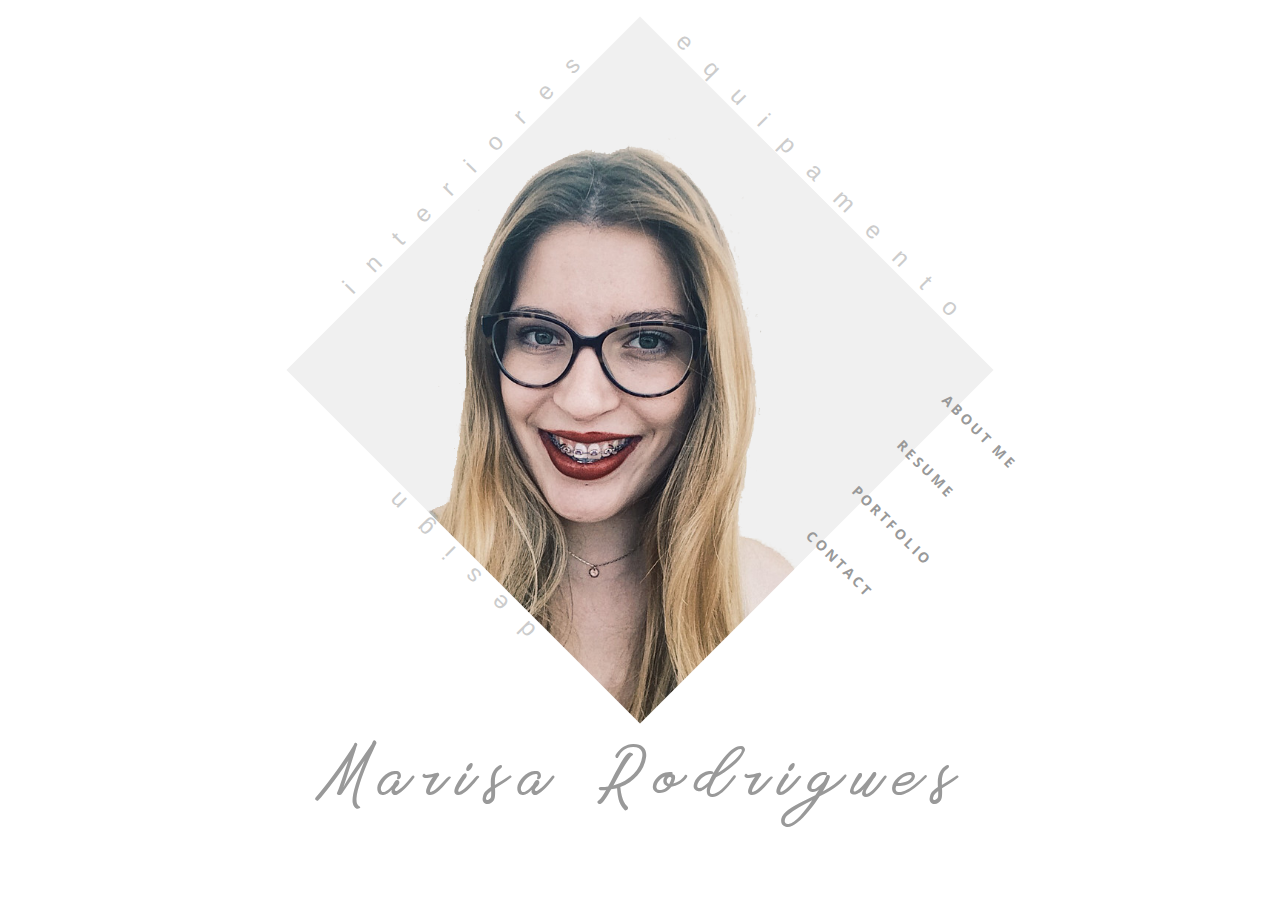
==== commit 278d27be: "fixed a index bug" ====
--- a/index.html
+++ b/index.html
@@ -51,7 +51,7 @@
 			===============================================================================-->
 			<section class='front-section' >
 				
-				<div class='container' >
+				<div class='container' style="overflow: hidden; padding:0px 0px 30px 0px;">
 					
 					
 					<div class='transition-mask' ></div>
@@ -160,7 +160,7 @@
 				
 				<div class='basic-info section-block' >
 					
-					<div class='container' >
+					<div class='container'>
 					
 						<div class='section-header text-center' >
 							
--- a/css/style.css
+++ b/css/style.css
@@ -477,21 +477,14 @@
 	position: relative;
 }
 .front-heading > h2{
-	font-size:55px;
-	font-weight:lighter;
-	letter-spacing:15px;
-	line-height:1em;
-	display:inline-block;
-	*display:inline;
-	*zoom:1;
-	z-index:10;
-	color:#999;
-	top: 0;
-	bottom: 0;
-	margin: auto;
-	position: absolute;
-	left: 0;
-	right: 0;
+	font-size: 55px;
+    font-weight: lighter;
+    letter-spacing: 15px;
+    line-height: 1em;
+    display: inline-block;
+    z-index: 10;
+    color: #999;
+    margin: auto;
 }
 
 .front-person-img{
